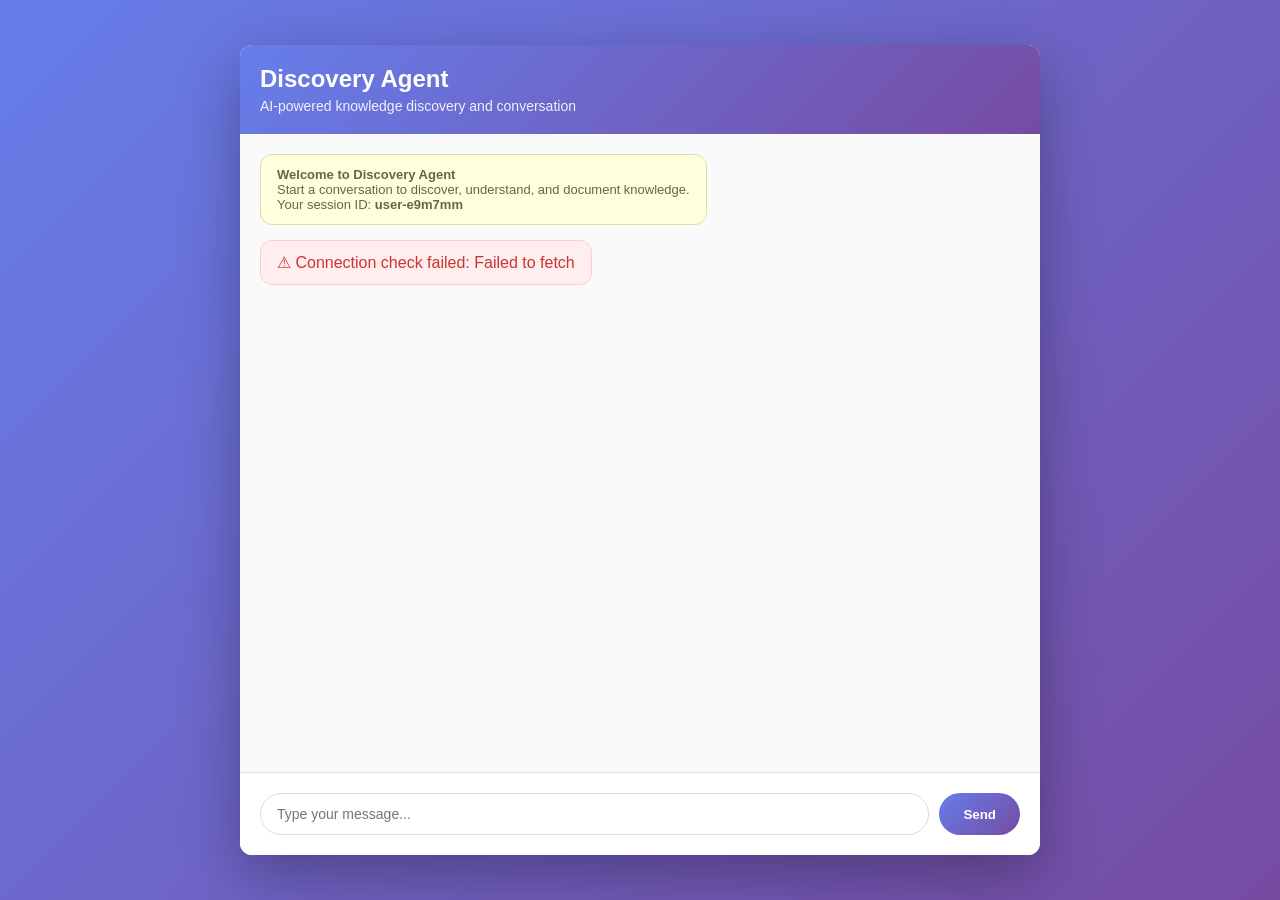
==== web/index.html @ ba8b706a "Add GitHub Actions deployment with OIDC authentication This commit sets up automated deployment for " ====
<!DOCTYPE html>
<html lang="en">
<head>
    <meta charset="UTF-8">
    <meta name="viewport" content="width=device-width, initial-scale=1.0">
    <title>Discovery Agent</title>
    <link rel="stylesheet" href="styles.css">
</head>
<body>
    <div class="container">
        <div class="header">
            <h1>Discovery Agent</h1>
            <p>AI-powered knowledge discovery and conversation</p>
        </div>

        <div class="chat-area" id="chatArea">
            <div class="message system">
                <div class="message-content">
                    <strong>Welcome to Discovery Agent</strong><br>
                    Start a conversation to discover, understand, and document knowledge.<br>
                    Your session ID: <strong id="userIdDisplay"></strong>
                </div>
            </div>
        </div>

        <div class="input-area">
            <div class="loading" id="loading">Agent is thinking...</div>
            <div class="input-wrapper">
                <input type="text" id="messageInput" placeholder="Type your message..." autocomplete="off">
                <button id="sendButton">Send</button>
            </div>
        </div>
    </div>

    <script src="app.js"></script>
</body>
</html>
---- web/styles.css ----
* {
    margin: 0;
    padding: 0;
    box-sizing: border-box;
}

body {
    font-family: -apple-system, BlinkMacSystemFont, 'Segoe UI', Roboto, Oxygen, Ubuntu, Cantarell, sans-serif;
    background: linear-gradient(135deg, #667eea 0%, #764ba2 100%);
    height: 100vh;
    display: flex;
    justify-content: center;
    align-items: center;
    padding: 20px;
}

.container {
    background: white;
    border-radius: 12px;
    box-shadow: 0 20px 60px rgba(0,0,0,0.3);
    width: 100%;
    max-width: 800px;
    height: 90vh;
    display: flex;
    flex-direction: column;
}

.header {
    background: linear-gradient(135deg, #667eea 0%, #764ba2 100%);
    color: white;
    padding: 20px;
    border-radius: 12px 12px 0 0;
}

.header h1 {
    font-size: 24px;
    margin-bottom: 5px;
}

.header p {
    opacity: 0.9;
    font-size: 14px;
}

.chat-area {
    flex: 1;
    overflow-y: auto;
    padding: 20px;
    background: #fafafa;
}

.message {
    margin-bottom: 15px;
    display: flex;
    gap: 10px;
}

.message.user {
    flex-direction: row-reverse;
}

.message-content {
    max-width: 70%;
    padding: 12px 16px;
    border-radius: 12px;
    word-wrap: break-word;
}

.message.user .message-content {
    background: linear-gradient(135deg, #667eea 0%, #764ba2 100%);
    color: white;
}

.message.agent .message-content {
    background: white;
    border: 1px solid #e0e0e0;
    color: #333;
}

.message.error .message-content {
    background: #fee;
    border: 1px solid #fcc;
    color: #c33;
}

.message.system .message-content {
    background: #ffd;
    border: 1px solid #dda;
    color: #664;
    max-width: 100%;
    font-size: 13px;
}

.input-area {
    padding: 20px;
    background: white;
    border-top: 1px solid #e0e0e0;
    border-radius: 0 0 12px 12px;
}

.input-wrapper {
    display: flex;
    gap: 10px;
}

#messageInput {
    flex: 1;
    padding: 12px 16px;
    border: 1px solid #ddd;
    border-radius: 24px;
    font-size: 14px;
    outline: none;
}

#messageInput:focus {
    border-color: #667eea;
}

#sendButton {
    padding: 12px 24px;
    background: linear-gradient(135deg, #667eea 0%, #764ba2 100%);
    color: white;
    border: none;
    border-radius: 24px;
    cursor: pointer;
    font-weight: 600;
    transition: transform 0.2s;
}

#sendButton:hover {
    transform: scale(1.05);
}

#sendButton:disabled {
    opacity: 0.5;
    cursor: not-allowed;
    transform: none;
}

.loading {
    display: none;
    padding: 12px 16px;
    color: #666;
    font-style: italic;
}

.loading.active {
    display: block;
}
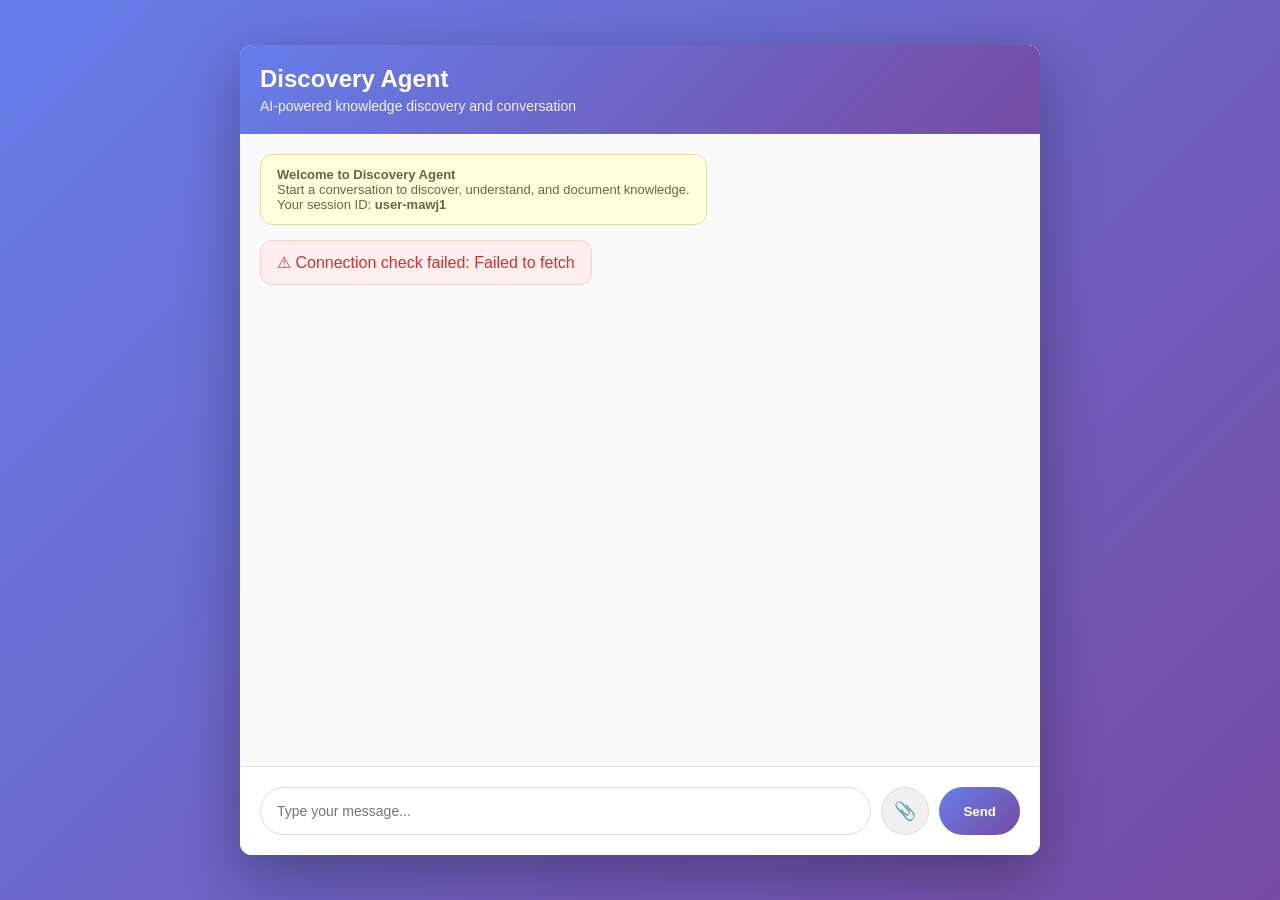
==== commit f6428bd5: "Add file upload functionality for end users Implemented multipart file upload support and UI to allo" ====
--- a/web/index.html
+++ b/web/index.html
@@ -25,8 +25,11 @@
 
         <div class="input-area">
             <div class="loading" id="loading">Agent is thinking...</div>
+            <div class="upload-status" id="uploadStatus"></div>
             <div class="input-wrapper">
                 <input type="text" id="messageInput" placeholder="Type your message..." autocomplete="off">
+                <input type="file" id="fileInput" style="display: none;" accept=".pdf,.docx,.xlsx,.txt,.csv,.png,.jpg,.jpeg">
+                <button id="attachButton" title="Attach file">📎</button>
                 <button id="sendButton">Send</button>
             </div>
         </div>
--- a/web/styles.css
+++ b/web/styles.css
@@ -147,3 +147,42 @@
 .loading.active {
     display: block;
 }
+
+.upload-status {
+    display: none;
+    padding: 8px 16px;
+    color: #667eea;
+    font-size: 13px;
+    font-style: italic;
+}
+
+.upload-status.active {
+    display: block;
+}
+
+#attachButton {
+    padding: 12px 16px;
+    background: #f0f0f0;
+    color: #667eea;
+    border: 1px solid #ddd;
+    border-radius: 24px;
+    cursor: pointer;
+    font-size: 18px;
+    transition: all 0.2s;
+    width: 48px;
+    height: 48px;
+    display: flex;
+    align-items: center;
+    justify-content: center;
+}
+
+#attachButton:hover {
+    background: #e8e8e8;
+    transform: scale(1.05);
+}
+
+#attachButton:disabled {
+    opacity: 0.5;
+    cursor: not-allowed;
+    transform: none;
+}
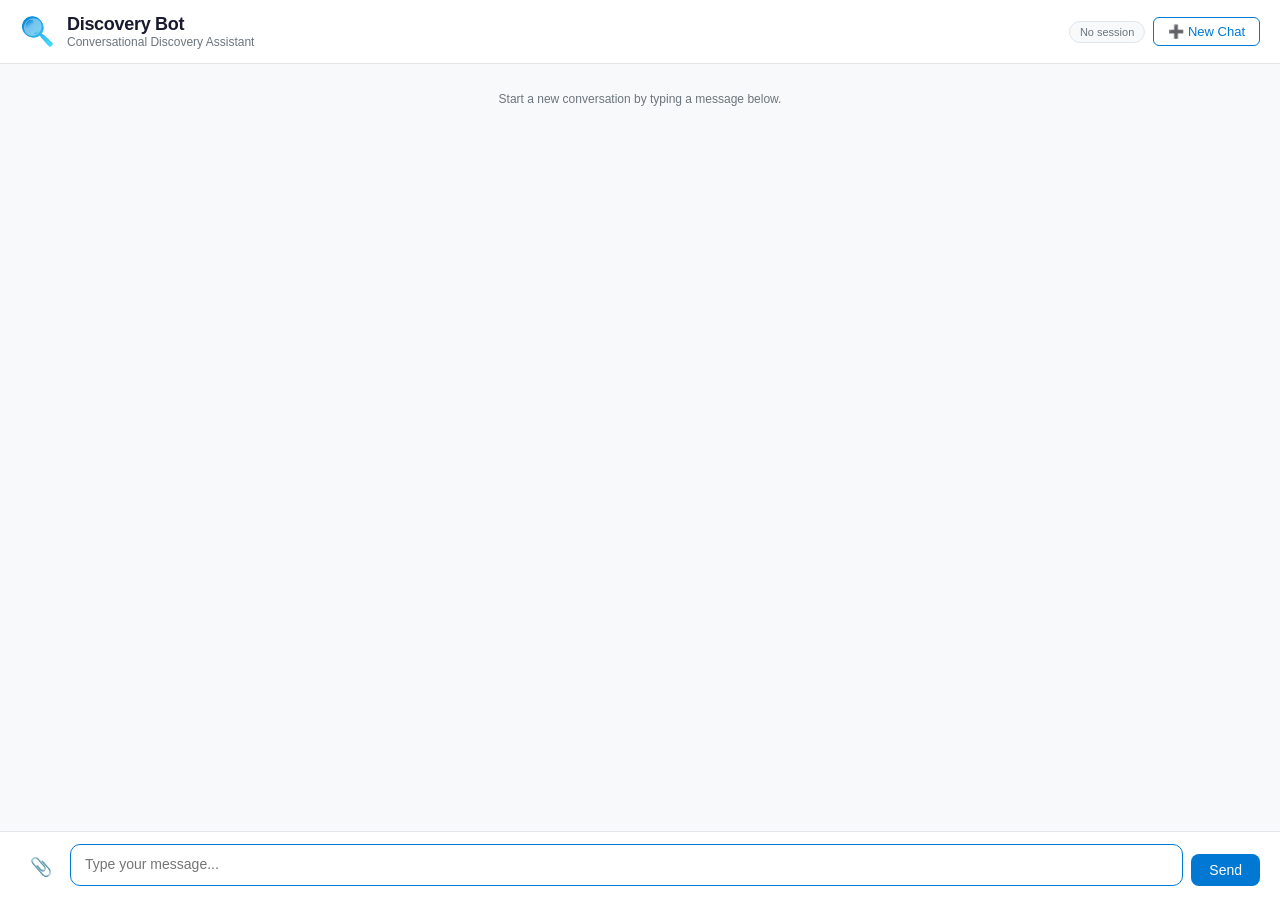
==== commit d07e7ebd: "Add session persistence with GetMessages endpoint Implements conversation session persistence to fix" ====
--- a/web/index.html
+++ b/web/index.html
@@ -3,38 +3,647 @@
 <head>
     <meta charset="UTF-8">
     <meta name="viewport" content="width=device-width, initial-scale=1.0">
-    <title>Discovery Agent</title>
-    <link rel="stylesheet" href="styles.css">
+    <title>Discovery Bot</title>
+    <style>
+        :root {
+            --bg: #f8f9fa;
+            --surface: #ffffff;
+            --border: #e2e6ea;
+            --text: #1a1a2e;
+            --text-light: #6c757d;
+            --accent: #0078d4;
+            --accent-hover: #106ebe;
+            --user-bubble: #0078d4;
+            --user-text: #ffffff;
+            --bot-bubble: #f0f2f5;
+            --bot-text: #1a1a2e;
+            --danger: #d13438;
+            --success: #107c10;
+        }
+
+        * { margin: 0; padding: 0; box-sizing: border-box; }
+
+        body {
+            font-family: 'Segoe UI', -apple-system, BlinkMacSystemFont, sans-serif;
+            background: var(--bg);
+            color: var(--text);
+            height: 100vh;
+            display: flex;
+            flex-direction: column;
+        }
+
+        /* ============================================================= */
+        /* Header                                                         */
+        /* ============================================================= */
+        .header {
+            background: var(--surface);
+            border-bottom: 1px solid var(--border);
+            padding: 14px 20px;
+            display: flex;
+            align-items: center;
+            gap: 12px;
+            flex-shrink: 0;
+        }
+        .header .icon {
+            font-size: 28px;
+            background: linear-gradient(135deg, #0078d4 0%, #50e6ff 100%);
+            -webkit-background-clip: text;
+            -webkit-text-fill-color: transparent;
+        }
+        .header h1 {
+            font-size: 18px;
+            font-weight: 600;
+            letter-spacing: -0.3px;
+        }
+        .header .subtitle {
+            font-size: 12px;
+            color: var(--text-light);
+        }
+        .header-actions {
+            margin-left: auto;
+            display: flex;
+            align-items: center;
+            gap: 8px;
+        }
+        .session-indicator {
+            font-size: 11px;
+            color: var(--text-light);
+            padding: 4px 10px;
+            border-radius: 12px;
+            background: var(--bg);
+            border: 1px solid var(--border);
+            white-space: nowrap;
+        }
+        .session-indicator.active {
+            color: var(--success);
+            border-color: #c8e6c9;
+            background: #e8f5e9;
+        }
+        .btn-new-chat {
+            display: flex;
+            align-items: center;
+            gap: 5px;
+            padding: 6px 14px;
+            font-size: 13px;
+            font-weight: 500;
+            color: var(--accent);
+            background: transparent;
+            border: 1px solid var(--accent);
+            border-radius: 6px;
+            cursor: pointer;
+            transition: all 0.15s ease;
+        }
+        .btn-new-chat:hover {
+            background: var(--accent);
+            color: #fff;
+        }
+
+        /* ============================================================= */
+        /* Chat area                                                      */
+        /* ============================================================= */
+        .chat-container {
+            flex: 1;
+            overflow-y: auto;
+            padding: 20px;
+            display: flex;
+            flex-direction: column;
+            gap: 16px;
+            scroll-behavior: smooth;
+        }
+
+        /* Loading overlay shown while history is being fetched */
+        .history-loading {
+            display: flex;
+            flex-direction: column;
+            align-items: center;
+            justify-content: center;
+            gap: 10px;
+            padding: 40px 20px;
+            color: var(--text-light);
+            font-size: 14px;
+        }
+        .history-loading .spinner {
+            width: 28px;
+            height: 28px;
+            border: 3px solid var(--border);
+            border-top-color: var(--accent);
+            border-radius: 50%;
+            animation: spin 0.8s linear infinite;
+        }
+        @keyframes spin {
+            to { transform: rotate(360deg); }
+        }
+
+        /* Messages */
+        .message {
+            display: flex;
+            gap: 10px;
+            max-width: 80%;
+            animation: fadeIn 0.25s ease;
+        }
+        .message.user {
+            align-self: flex-end;
+            flex-direction: row-reverse;
+        }
+        .message.bot {
+            align-self: flex-start;
+        }
+        .message.system {
+            align-self: center;
+            max-width: 90%;
+        }
+        .avatar {
+            width: 32px;
+            height: 32px;
+            border-radius: 50%;
+            display: flex;
+            align-items: center;
+            justify-content: center;
+            font-size: 16px;
+            flex-shrink: 0;
+            background: var(--bg);
+        }
+        .bubble {
+            padding: 10px 14px;
+            border-radius: 14px;
+            font-size: 14px;
+            line-height: 1.5;
+            word-wrap: break-word;
+            white-space: pre-wrap;
+        }
+        .user .bubble {
+            background: var(--user-bubble);
+            color: var(--user-text);
+            border-bottom-right-radius: 4px;
+        }
+        .bot .bubble {
+            background: var(--bot-bubble);
+            color: var(--bot-text);
+            border: 1px solid var(--border);
+            border-bottom-left-radius: 4px;
+        }
+        .system .bubble {
+            background: transparent;
+            color: var(--text-light);
+            font-size: 12px;
+            text-align: center;
+            padding: 6px 12px;
+        }
+
+        /* Typing indicator */
+        .typing-indicator {
+            display: none;
+            align-self: flex-start;
+            gap: 10px;
+            padding: 0 20px 10px;
+        }
+        .typing-indicator.visible { display: flex; }
+        .dots span {
+            display: inline-block;
+            width: 7px;
+            height: 7px;
+            background: var(--text-light);
+            border-radius: 50%;
+            animation: bounce 1.4s infinite ease-in-out;
+        }
+        .dots span:nth-child(2) { animation-delay: 0.16s; }
+        .dots span:nth-child(3) { animation-delay: 0.32s; }
+
+        /* Knowledge badge */
+        .knowledge-badge {
+            display: inline-block;
+            background: #e8f4e8;
+            color: var(--success);
+            font-size: 11px;
+            padding: 2px 8px;
+            border-radius: 10px;
+            margin-top: 6px;
+        }
+
+        /* ============================================================= */
+        /* Input area                                                     */
+        /* ============================================================= */
+        .input-area {
+            background: var(--surface);
+            border-top: 1px solid var(--border);
+            padding: 12px 20px 14px;
+            flex-shrink: 0;
+        }
+        .file-preview {
+            display: none;
+            align-items: center;
+            gap: 6px;
+            font-size: 13px;
+            color: var(--accent);
+            padding: 6px 10px;
+            margin-bottom: 8px;
+            background: #e8f0fe;
+            border-radius: 8px;
+        }
+        .file-preview.visible { display: flex; }
+        .file-preview .remove {
+            cursor: pointer;
+            color: var(--text-light);
+            margin-left: auto;
+        }
+        .input-row {
+            display: flex;
+            align-items: flex-end;
+            gap: 8px;
+        }
+        .btn {
+            border: none;
+            border-radius: 8px;
+            cursor: pointer;
+            font-size: 14px;
+            transition: all 0.15s ease;
+        }
+        .btn-upload {
+            padding: 8px 10px;
+            background: transparent;
+            font-size: 18px;
+        }
+        .btn-primary {
+            padding: 8px 18px;
+            background: var(--accent);
+            color: #fff;
+            font-weight: 500;
+        }
+        .btn-primary:hover { background: var(--accent-hover); }
+        .btn-primary:disabled { opacity: 0.5; cursor: default; }
+        .file-input { display: none; }
+        textarea {
+            flex: 1;
+            resize: none;
+            border: 1px solid var(--border);
+            border-radius: 10px;
+            padding: 10px 14px;
+            font-family: inherit;
+            font-size: 14px;
+            line-height: 1.4;
+            max-height: 120px;
+            outline: none;
+            transition: border 0.15s ease;
+        }
+        textarea:focus { border-color: var(--accent); }
+
+        @keyframes fadeIn {
+            from { opacity: 0; transform: translateY(8px); }
+            to   { opacity: 1; transform: translateY(0); }
+        }
+        @keyframes bounce {
+            0%, 80%, 100% { transform: translateY(0); }
+            40%            { transform: translateY(-6px); }
+        }
+    </style>
 </head>
 <body>
-    <div class="container">
-        <div class="header">
-            <h1>Discovery Agent</h1>
-            <p>AI-powered knowledge discovery and conversation</p>
+
+    <!-- ============================================================= -->
+    <!-- Header with session indicator + new chat button                -->
+    <!-- ============================================================= -->
+    <div class="header">
+        <span class="icon">&#x1F50D;</span>
+        <div>
+            <h1>Discovery Bot</h1>
+            <div class="subtitle">Conversational Discovery Assistant</div>
         </div>
-
-        <div class="chat-area" id="chatArea">
-            <div class="message system">
-                <div class="message-content">
-                    <strong>Welcome to Discovery Agent</strong><br>
-                    Start a conversation to discover, understand, and document knowledge.<br>
-                    Your session ID: <strong id="userIdDisplay"></strong>
-                </div>
-            </div>
-        </div>
-
-        <div class="input-area">
-            <div class="loading" id="loading">Agent is thinking...</div>
-            <div class="upload-status" id="uploadStatus"></div>
-            <div class="input-wrapper">
-                <input type="text" id="messageInput" placeholder="Type your message..." autocomplete="off">
-                <input type="file" id="fileInput" style="display: none;" accept=".pdf,.docx,.xlsx,.txt,.csv,.png,.jpg,.jpeg">
-                <button id="attachButton" title="Attach file">📎</button>
-                <button id="sendButton">Send</button>
-            </div>
+        <div class="header-actions">
+            <span class="session-indicator" id="sessionIndicator">No session</span>
+            <button class="btn-new-chat" id="newChatBtn" onclick="startNewConversation()" title="Start a fresh conversation">
+                &#x2795; New Chat
+            </button>
         </div>
     </div>
 
-    <script src="app.js"></script>
+    <!-- ============================================================= -->
+    <!-- Chat container                                                 -->
+    <!-- ============================================================= -->
+    <div class="chat-container" id="chatContainer">
+        <!-- Messages render here -->
+    </div>
+
+    <div class="typing-indicator" id="typingIndicator">
+        <div class="avatar" style="background:#e8e8e8;">&#x1F916;</div>
+        <div class="bubble" style="background:var(--bot-bubble);border:1px solid var(--border);padding:12px 16px;border-radius:12px;">
+            <div class="dots"><span></span> <span></span> <span></span></div>
+        </div>
+    </div>
+
+    <!-- ============================================================= -->
+    <!-- Input area                                                     -->
+    <!-- ============================================================= -->
+    <div class="input-area">
+        <div class="file-preview" id="filePreview">
+            <span>&#x1F4CE;</span>
+            <span id="fileName"></span>
+            <span class="remove" onclick="clearFile()">&#x2715;</span>
+        </div>
+        <div class="input-row">
+            <button class="btn btn-upload"
+                    onclick="document.getElementById('fileInput').click()"
+                    title="Upload file">&#x1F4CE;</button>
+            <input type="file" class="file-input" id="fileInput"
+                   accept=".pdf,.docx,.xlsx,.txt,.csv,.png,.jpg,.jpeg"
+                   onchange="handleFileSelect(this)">
+            <textarea id="messageInput" placeholder="Type your message..." rows="1"
+                      onkeydown="handleKeyDown(event)" oninput="autoResize(this)"></textarea>
+            <button class="btn btn-primary" id="sendBtn" onclick="sendMessage()">Send</button>
+        </div>
+    </div>
+
+    <script>
+        // =================================================================
+        // Configuration
+        // =================================================================
+        const STORAGE_PREFIX = 'discovery-bot-';
+
+        const CONFIG = {
+            apiBase: window.location.origin,
+            // Restore userId or generate a new stable one
+            userId: localStorage.getItem(STORAGE_PREFIX + 'userId')
+                    || 'web-user-' + crypto.randomUUID().slice(0, 12),
+            contextId: null,
+        };
+
+        // Persist userId immediately so it survives refreshes
+        localStorage.setItem(STORAGE_PREFIX + 'userId', CONFIG.userId);
+
+        // Parse optional context from URL: ?context=my-context-id
+        const urlParams = new URLSearchParams(window.location.search);
+        if (urlParams.has('context')) CONFIG.contextId = urlParams.get('context');
+
+        // =================================================================
+        // Session State (persisted to localStorage)
+        // =================================================================
+        let threadId  = localStorage.getItem(STORAGE_PREFIX + 'threadId') || null;
+        let pendingFile  = null;
+        let isProcessing = false;
+
+        updateSessionIndicator();
+
+        // =================================================================
+        // Page Load — restore conversation history if we have a thread
+        // =================================================================
+        (async function init() {
+            if (threadId) {
+                await loadConversationHistory(threadId);
+            } else {
+                appendSystemMessage('Start a new conversation by typing a message below.');
+            }
+            document.getElementById('messageInput').focus();
+        })();
+
+        // =================================================================
+        // Load history from backend
+        // =================================================================
+        async function loadConversationHistory(tid) {
+            const container = document.getElementById('chatContainer');
+
+            // Show loading state
+            container.innerHTML = '';
+            const loader = document.createElement('div');
+            loader.className = 'history-loading';
+            loader.innerHTML = '<div class="spinner"></div><span>Restoring conversation&hellip;</span>';
+            container.appendChild(loader);
+
+            try {
+                const res = await fetch(
+                    `${CONFIG.apiBase}/api/conversation/${tid}/messages?userId=${encodeURIComponent(CONFIG.userId)}`
+                );
+
+                if (!res.ok) {
+                    // Thread may have been deleted or expired — start fresh
+                    console.warn('Could not load thread', tid, res.status);
+                    clearSession();
+                    container.innerHTML = '';
+                    appendSystemMessage('Previous session could not be restored. Starting fresh.');
+                    return;
+                }
+
+                const data = await res.json();
+                container.innerHTML = ''; // remove loader
+
+                if (!data.messages || data.messages.length === 0) {
+                    appendSystemMessage('Session restored — no prior messages found.');
+                    return;
+                }
+
+                // Render each historical message
+                // Expected shape: { messages: [{ role: 'user'|'assistant', content: '...' }, ...] }
+                for (const msg of data.messages) {
+                    const role = msg.role === 'assistant' ? 'bot' : 'user';
+                    appendMessage(role, msg.content, null, /* animate */ false);
+                }
+
+                appendSystemMessage('Session restored. You can continue where you left off.');
+                container.scrollTop = container.scrollHeight;
+
+            } catch (err) {
+                console.error('Failed to load history:', err);
+                container.innerHTML = '';
+                appendSystemMessage('Could not connect to server. You can still start chatting.');
+            }
+        }
+
+        // =================================================================
+        // Chat — send message
+        // =================================================================
+        async function sendMessage() {
+            const input   = document.getElementById('messageInput');
+            const message = input.value.trim();
+            if (!message && !pendingFile) return;
+            if (isProcessing) return;
+
+            isProcessing = true;
+            document.getElementById('sendBtn').disabled = true;
+
+            if (message) {
+                appendMessage('user', message);
+                input.value = '';
+                autoResize(input);
+            }
+
+            // Upload file first if present
+            if (pendingFile) {
+                appendMessage('user', '\u{1F4CE} Uploaded: ' + pendingFile.name);
+                await uploadFile(pendingFile);
+                clearFile();
+            }
+
+            showTyping(true);
+
+            try {
+                const response = await fetch(`${CONFIG.apiBase}/api/conversation`, {
+                    method: 'POST',
+                    headers: { 'Content-Type': 'application/json' },
+                    body: JSON.stringify({
+                        userId:    CONFIG.userId,
+                        message:   message || 'I just uploaded a file. Please review it.',
+                        threadId:  threadId,
+                        contextId: CONFIG.contextId,
+                    }),
+                });
+
+                const data = await response.json();
+
+                // ── Persist threadId ──
+                threadId = data.threadId;
+                localStorage.setItem(STORAGE_PREFIX + 'threadId', threadId);
+                updateSessionIndicator();
+
+                showTyping(false);
+                appendMessage('bot', data.response, data.extractedKnowledgeIds);
+
+            } catch (err) {
+                showTyping(false);
+                appendMessage('bot', 'Sorry, something went wrong. Please try again.');
+                console.error('Chat error:', err);
+            }
+
+            isProcessing = false;
+            document.getElementById('sendBtn').disabled = false;
+            input.focus();
+        }
+
+        // =================================================================
+        // File upload
+        // =================================================================
+        async function uploadFile(file) {
+            const formData = new FormData();
+            formData.append('file', file);
+            formData.append('threadId', threadId || '');
+            formData.append('userId', CONFIG.userId);
+
+            try {
+                const response = await fetch(`${CONFIG.apiBase}/api/upload`, {
+                    method: 'POST',
+                    body: formData,
+                });
+                const result = await response.json();
+
+                if (result.isQuestionnaire) {
+                    appendMessage('bot',
+                        'I\'ve detected that "' + result.fileName + '" is a questionnaire. ' +
+                        'I can guide you through it conversationally \u2014 shall we begin?');
+                }
+
+                // If the upload created/confirmed a threadId, persist it
+                if (result.threadId) {
+                    threadId = result.threadId;
+                    localStorage.setItem(STORAGE_PREFIX + 'threadId', threadId);
+                    updateSessionIndicator();
+                }
+
+                return result;
+            } catch (err) {
+                console.error('Upload error:', err);
+            }
+        }
+
+        // =================================================================
+        // New conversation
+        // =================================================================
+        function startNewConversation() {
+            if (threadId && !confirm('Start a new conversation? Your previous session is saved and can be accessed from the backend.')) {
+                return;
+            }
+            clearSession();
+            document.getElementById('chatContainer').innerHTML = '';
+            appendSystemMessage('New conversation started.');
+            document.getElementById('messageInput').focus();
+        }
+
+        function clearSession() {
+            threadId = null;
+            localStorage.removeItem(STORAGE_PREFIX + 'threadId');
+            updateSessionIndicator();
+        }
+
+        // =================================================================
+        // Session indicator
+        // =================================================================
+        function updateSessionIndicator() {
+            const el = document.getElementById('sessionIndicator');
+            if (threadId) {
+                const shortId = threadId.slice(0, 8);
+                el.textContent = '\u{2705} Session ' + shortId;
+                el.classList.add('active');
+            } else {
+                el.textContent = 'No session';
+                el.classList.remove('active');
+            }
+        }
+
+        // =================================================================
+        // UI Helpers
+        // =================================================================
+        function appendMessage(role, text, knowledgeIds, animate = true) {
+            const container = document.getElementById('chatContainer');
+            const msg = document.createElement('div');
+            msg.className = 'message ' + role;
+            if (!animate) msg.style.animation = 'none';
+
+            const avatar = role === 'user' ? '\u{1F464}' : '\u{1F916}';
+            let badgeHtml = '';
+            if (knowledgeIds && knowledgeIds.length > 0) {
+                badgeHtml = '<div class="knowledge-badge">\u2713 ' + knowledgeIds.length + ' insight(s) captured</div>';
+            }
+
+            msg.innerHTML =
+                '<div class="avatar">' + avatar + '</div>' +
+                '<div>' +
+                '  <div class="bubble">' + escapeHtml(text) + '</div>' +
+                   badgeHtml +
+                '</div>';
+
+            container.appendChild(msg);
+            container.scrollTop = container.scrollHeight;
+        }
+
+        function appendSystemMessage(text) {
+            const container = document.getElementById('chatContainer');
+            const msg = document.createElement('div');
+            msg.className = 'message system';
+            msg.innerHTML = '<div class="bubble">' + escapeHtml(text) + '</div>';
+            container.appendChild(msg);
+        }
+
+        function showTyping(show) {
+            document.getElementById('typingIndicator').classList.toggle('visible', show);
+        }
+
+        function handleFileSelect(input) {
+            if (input.files.length > 0) {
+                pendingFile = input.files[0];
+                document.getElementById('fileName').textContent = pendingFile.name;
+                document.getElementById('filePreview').classList.add('visible');
+            }
+        }
+
+        function clearFile() {
+            pendingFile = null;
+            document.getElementById('fileInput').value = '';
+            document.getElementById('filePreview').classList.remove('visible');
+        }
+
+        function handleKeyDown(e) {
+            if (e.key === 'Enter' && !e.shiftKey) {
+                e.preventDefault();
+                sendMessage();
+            }
+        }
+
+        function autoResize(el) {
+            el.style.height = 'auto';
+            el.style.height = Math.min(el.scrollHeight, 120) + 'px';
+        }
+
+        function escapeHtml(text) {
+            const div = document.createElement('div');
+            div.textContent = text;
+            return div.innerHTML;
+        }
+    </script>
 </body>
 </html>
